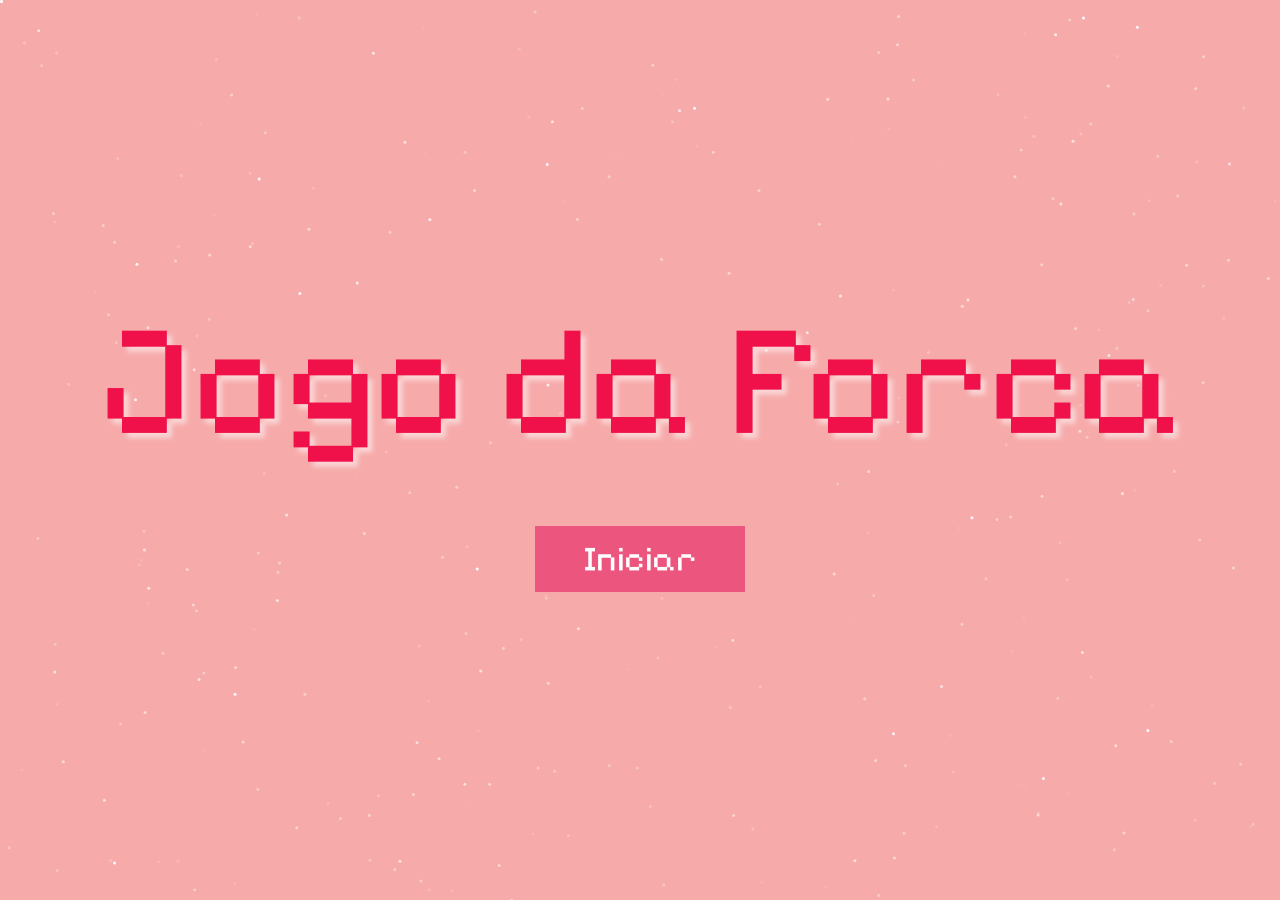
==== index.html @ 03e1b879 "v1: Arquivos para publicação github pages" ====
<!DOCTYPE html>
<html lang="pt-BR">

<head>
	<meta charset="UTF-8">
	<meta name="viewport" content="width=device-width, initial-scale=1.0">
	<title>Jogo da Forca - Home</title>
	<link rel="stylesheet" href="index.css">
	</link>
	<link rel="preconnect" href="https://fonts.googleapis.com">
	<link rel="preconnect" href="https://fonts.gstatic.com" crossorigin>
	<link
		href="https://fonts.googleapis.com/css2?family=Montserrat:ital,wght@0,100..900;1,100..900&family=Pixelify+Sans:wght@400..700&display=swap"
		rel="stylesheet">
</head>

<body>
	<div class="background-container">
		<div class="stars layer1"></div>
		<div class="stars layer2"></div>
		<div class="stars layer3"></div>
		<div class="content-container">
			<div class="title-container">
				<div class="title">Jogo da Forca</div>
			</div>
			<div class="start-button">Iniciar</div>
		</div>
	</div>
</body>
<script src="index.js"></script>

</html>
---- index.css ----
* {
    box-sizing: border-box;
    margin: 0;
    padding: 0;
}

.background-container {
    position: relative;
    min-height: 100vh;
    width: 100vw;
    margin: 0;
    background-color: #f7aaaa;
    overflow: hidden;
}

.stars {
    position: absolute;
    top: 0;
    left: 0;

    width: 3px;
    height: 3px;
    border-radius: 50%;
    background: white;
    animation: anim-points 10s linear infinite;
}

.layer1 {
    animation: moveStars 120s linear infinite;
    opacity: 0.5;
}

.layer2 {
    animation: moveStars 80s linear infinite;
    opacity: 0.7;
}

.layer3 {
    animation: moveStars 40s linear infinite;
    opacity: 1;
}

.content-container {
    position: absolute;
    display: flex;
    flex-direction: column;
    justify-content: center;
    align-items: center;
    min-height: 100vh;
    width: 100vw;
    margin: 0;
    gap: 50px;
}

.title-container {
    display: flex;
    flex-direction: row;
    justify-content: center;
}

.title {
    font-family: "Pixelify Sans", sans-serif;
    font-optical-sizing: auto;
    text-shadow: 5px 5px 5px rgba(255, 255, 255, 0.516);
    gap: 20px;
    font-size: 159px;
    font-weight: 600px;
    color: #F0104A;
}

.start-button {
    cursor: pointer;
    display: flex;
    justify-content: center;
    color: #FFFFFF;
    font-family: "Pixelify Sans", sans-serif;
    font-optical-sizing: auto;
    font-style: normal;
    font-size: 35px;
    background-color: #ec557d;
    border: 20px;
    height: fit-content;
    max-width: fit-content;
    padding: 12px 48px;
    margin-bottom: 24px;
    transition: background-color .3s;
}

.start-button:hover {
    background-color: #f07898;
    /* mais claro */
}

@keyframes moveStars {
    from {
        transform: translateY(0);
    }

    to {
        transform: translateY(-100vh);
    }
}
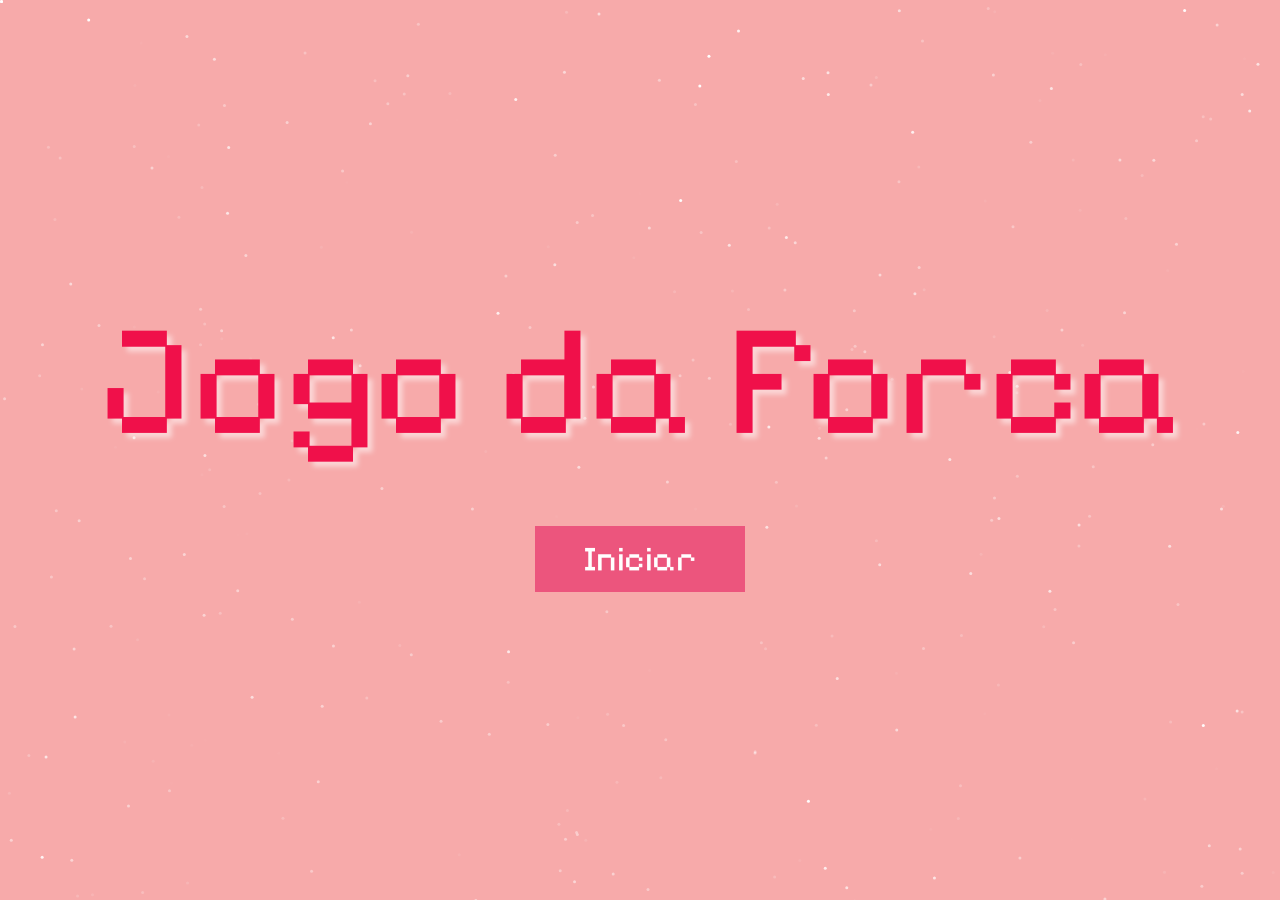
==== commit 0c574175: "Adição das caixas de letra e alfabeto" ====
--- a/index.html
+++ b/index.html
@@ -28,5 +28,6 @@
 	</div>
 </body>
 <script src="index.js"></script>
+<script src="background.js"></script>
 
 </html>
